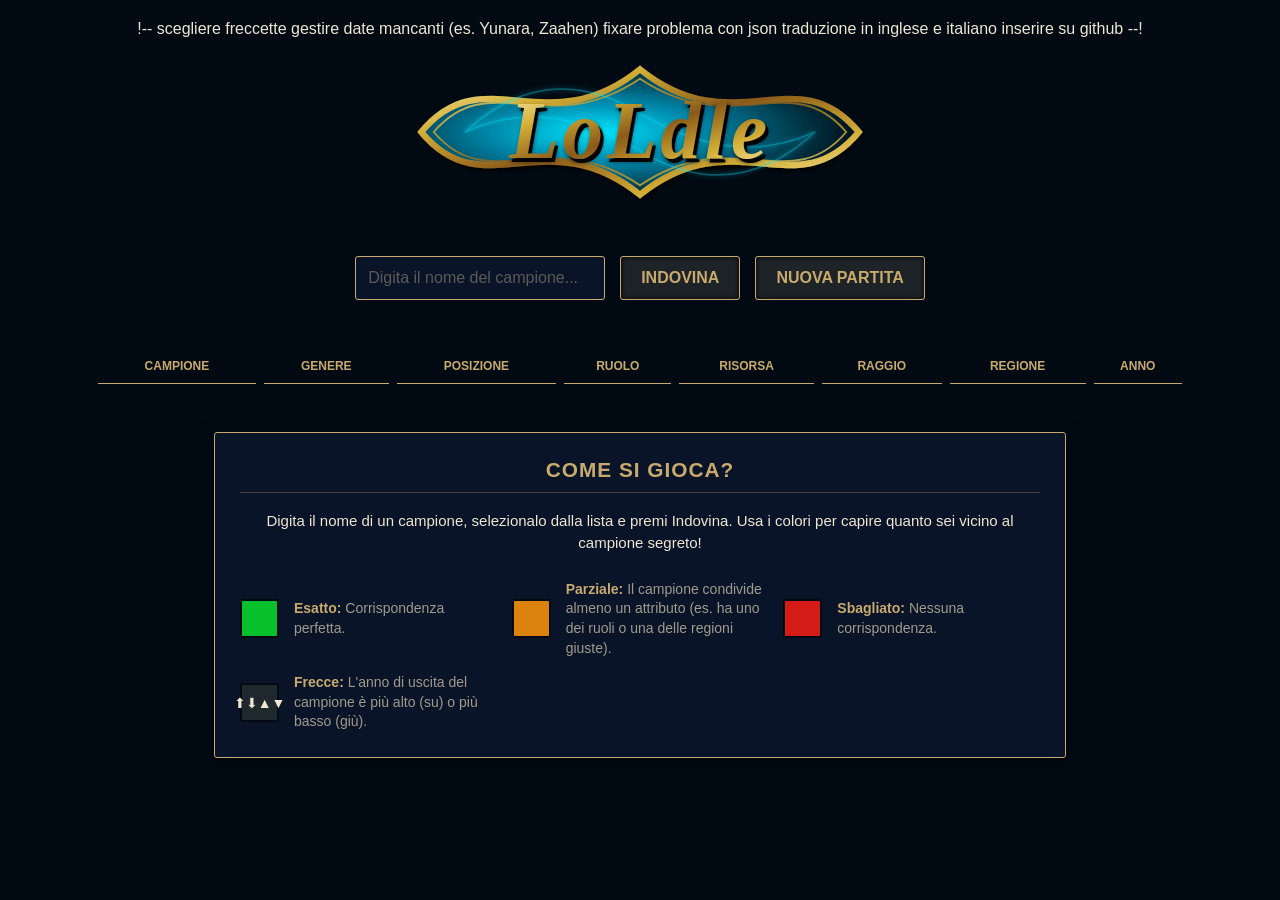
==== index.html @ afaae18d "Rename loldle.html to index.html" ====
!-- scegliere freccette
    gestire date mancanti (es. Yunara, Zaahen)
    fixare problema con json
    traduzione in inglese e italiano
    inserire su github
    --!
<!DOCTYPE html>
<html lang="it">
<head>
    <meta charset="UTF-8">
    <meta name="viewport" content="width=device-width, initial-scale=1.0">
    <title>LoLdle</title>
    <link rel="icon" type="image/png" href="https://i.pinimg.com/736x/d1/b1/1d/d1b11d5e4dbae547ac0d651476cec488.jpg">
    <style>
        /* Stile tema League of Legends / Loldle */
        body {
            background-color: #010a13;
            color: #f0e6d2;
            font-family: "Helvetica Neue", Helvetica, Arial, sans-serif;
            text-align: center;
            margin: 0;
            padding: 20px;
        }
        h1 {
            color: #c8aa6e;
            letter-spacing: 2px;
            font-size: 2.5em;
            margin-bottom: 5px;
            text-shadow: 0 0 10px rgba(200, 170, 110, 0.3);
        }
        p {
            color: #a09b8c;
        }
        .controls {
            margin: 30px 0;
            display: flex;
            justify-content: center;
            gap: 15px;
        }
        input {
            padding: 12px;
            font-size: 16px;
            border-radius: 3px;
            border: 1px solid #c8aa6e;
            background-color: #091428;
            color: #f0e6d2;
            outline: none;
            width: 250px;
        }
        input::placeholder {
            color: #5c5b57;
        }
        button {
            padding: 12px 20px;
            font-size: 16px;
            text-transform: uppercase;
            font-weight: bold;
            background-color: #1e2328;
            color: #c8aa6e;
            border: 1px solid #c8aa6e;
            border-radius: 3px;
            cursor: pointer;
            transition: all 0.2s ease-in-out;
            box-shadow: inset 0 0 5px #000000;
        }
        button:hover {
            background-color: #c8aa6e;
            color: #010a13;
            box-shadow: 0 0 10px #c8aa6e;
        }
        button:disabled {
            border-color: #333;
            color: #555;
            cursor: not-allowed;
            background-color: #111;
            box-shadow: none;
        }
        
        /* Tabella risultati */
        .table-container {
            overflow-x: auto;
            max-width: 1100px;
            margin: 0 auto;
        }
        table {
            width: 100%;
            border-collapse: separate;
            border-spacing: 8px;
            margin-top: 20px;
        }
        th {
            font-size: 12px;
            text-transform: uppercase;
            color: #c8aa6e;
            padding-bottom: 10px;
            border-bottom: 1px solid #c8aa6e;
        }
        td {
            width: 11%;
            padding: 10px 5px;
            text-align: center;
            font-weight: bold;
            font-size: 14px;
            background-color: #1e282d;
            border: 2px solid #010a13;
            border-radius: 5px;
            vertical-align: middle;
            transition: transform 0.3s ease;
            text-transform: capitalize;
        }
        
        /* Immagine Campione */
        .champ-cell {
            text-align: center;
            vertical-align: middle;
            padding: 8px; /* Riempie bene la cella */
        }
        .champ-icon {
            width: 65px;
            height: 65px;
            object-fit: cover;
            border: 2px solid rgba(255, 255, 255, 0.3);
            border-radius: 5px;
            display: block;
            margin: 0 auto; /* Centra l'immagine orizzontalmente */
        }
        
        /* Colori di Loldle */
        .correct { background-color: #08c02c; color: #010a13; border-color: #05e6b4; }
        .partial { background-color: #db830c; color: #010a13; border-color: #f7931a; }
        .incorrect { background-color: #d41b16; color: #fff; border-color: #ea4335; }
        
        /* Frecce Anno */
        .arrow-up::after { content: " ▲"; font-size: 0.9em; }
        .arrow-down::after { content: " ▼"; font-size: 0.9em; }
        /* Stile per il menu a tendina di ricerca */
        .search-container {
            position: relative;
            display: inline-block;
        }
        .autocomplete-items {
            position: absolute;
            border: 1px solid #c8aa6e;
            border-top: none;
            z-index: 99;
            top: 100%;
            left: 0;
            right: 0;
            background-color: #1a2128; /* Sfondo scuro simile alla foto */
            max-height: 250px;
            overflow-y: auto;
            border-radius: 0 0 3px 3px;
            box-shadow: 0 4px 8px rgba(0,0,0,0.5);
        }
        .autocomplete-items div {
            padding: 10px;
            cursor: pointer;
            border-bottom: 1px solid #2a333d;
            display: flex;
            align-items: center;
            gap: 15px;
            color: #f0e6d2;
            font-size: 16px;
            text-align: left;
        }
        .autocomplete-items div img {
            width: 40px;
            height: 40px;
            object-fit: cover;
            border: 1px solid #000;
        }
        /* Effetto hover e selezione con freccette */
        .autocomplete-items div:hover, .autocomplete-active {
            background-color: #2a333d;
            color: #c8aa6e;
        }
        /* Stile Guida e Legenda */
        .guide-container {
            max-width: 800px;
            margin: 40px auto 20px auto;
            padding: 25px;
            background-color: #091428; /* Stesso sfondo blu scuro della barra di ricerca */
            border: 1px solid #c8aa6e;
            border-radius: 3px;
            text-align: left;
            box-shadow: 0 4px 15px rgba(0,0,0,0.6);
        }
        .guide-container h2 {
            color: #c8aa6e;
            margin-top: 0;
            text-transform: uppercase;
            font-size: 1.3em;
            letter-spacing: 1px;
            text-align: center;
            border-bottom: 1px solid rgba(200, 170, 110, 0.3);
            padding-bottom: 10px;
        }
        .guide-container p {
            color: #f0e6d2;
            line-height: 1.5;
            text-align: center;
            margin-bottom: 25px;
            font-size: 15px;
        }
        .legend {
            display: grid;
            grid-template-columns: repeat(auto-fit, minmax(250px, 1fr)); /* Si adatta su PC e su Telefono in automatico */
            gap: 15px;
        }
        .legend-item {
            display: flex;
            align-items: center;
            gap: 15px;
        }
        .color-box {
            width: 35px;
            height: 35px;
            border-radius: 3px;
            border: 2px solid #010a13;
            flex-shrink: 0; /* Impedisce al quadratino di restringersi */
        }
        .arrow-box {
            width: 35px;
            height: 35px;
            display: flex;
            align-items: center;
            justify-content: center;
            background-color: #1e282d;
            border: 2px solid #010a13;
            border-radius: 3px;
            font-size: 14px;
            flex-shrink: 0;
        }
        .legend-item span {
            color: #a09b8c;
            font-size: 14px;
            line-height: 1.4;
        }
        .legend-item strong {
            color: #c8aa6e;
        }
        .victory-message {
            display: none; /* Nascosto di base */
            margin: 20px auto;
            animation: popIn 0.5s cubic-bezier(0.175, 0.885, 0.32, 1.275) forwards;
        }
        .victory-message h2 {
            color: #c8aa6e; /* Oro LoL */
            font-size: 2.5em;
            text-transform: uppercase;
            letter-spacing: 4px;
            margin: 0;
            text-shadow: 0 0 20px rgba(200, 170, 110, 0.8), 0 0 10px rgba(255, 255, 255, 0.5);
        }
        
        /* Animazione a comparsa */
        @keyframes popIn {
            0% { transform: scale(0.5); opacity: 0; }
            100% { transform: scale(1); opacity: 1; }
        }
    </style>
</head>
<body>
<img src="data:image/svg+xml,%3Csvg xmlns='http://www.w3.org/2000/svg' viewBox='0 0 800 300' width='100%25' height='100%25'%3E%3Cdefs%3E%3CradialGradient id='tealSwirl' cx='40%25' cy='50%25' r='60%25'%3E%3Cstop offset='0%25' stop-color='%2300e5ff' /%3E%3Cstop offset='40%25' stop-color='%230088aa' /%3E%3Cstop offset='80%25' stop-color='%23003344' /%3E%3Cstop offset='100%25' stop-color='%2300111a' /%3E%3C/radialGradient%3E%3ClinearGradient id='goldGradient' x1='0%25' y1='0%25' x2='100%25' y2='100%25'%3E%3Cstop offset='0%25' stop-color='%23fdf2b8' /%3E%3Cstop offset='25%25' stop-color='%23d4af37' /%3E%3Cstop offset='50%25' stop-color='%238a5a19' /%3E%3Cstop offset='75%25' stop-color='%23d4af37' /%3E%3Cstop offset='100%25' stop-color='%23fdf2b8' /%3E%3C/linearGradient%3E%3Cfilter id='glow'%3E%3CfeGaussianBlur stdDeviation='4' result='blur' /%3E%3CfeComposite in='SourceGraphic' in2='blur' operator='over' /%3E%3C/filter%3E%3Cfilter id='dropShadow' x='-10%25' y='-10%25' width='130%25' height='130%25'%3E%3CfeDropShadow dx='3' dy='5' stdDeviation='4' flood-color='%23000' flood-opacity='0.8'/%3E%3C/filter%3E%3C/defs%3E%3Cpath d='M 50,150 C 150,30 250,170 400,50 C 550,170 650,30 750,150 C 650,270 550,130 400,250 C 250,130 150,270 50,150 Z' fill='url(%23tealSwirl)' stroke='url(%23goldGradient)' stroke-width='10' filter='url(%23dropShadow)' /%3E%3Cpath d='M 70,150 C 160,45 250,165 400,65 C 550,165 640,45 730,150 C 640,255 550,135 400,235 C 250,135 160,255 70,150 Z' fill='none' stroke='url(%23goldGradient)' stroke-width='3' opacity='0.8' /%3E%3Cpath d='M 120,150 Q 250,90 400,180 T 680,150 Q 550,210 400,120 T 120,150 Z' fill='none' stroke='%2300e5ff' stroke-width='2.5' filter='url(%23glow)' opacity='0.4'/%3E%3Ctext x='50%25' y='54%25' dominant-baseline='middle' text-anchor='middle' font-family='Monotype Corsiva, Apple Chancery, Brush Script MT, cursive, serif' font-size='130' font-weight='bold' font-style='italic' letter-spacing='6' fill='%23000000' transform='translate(5, 6)'%3ELoLdle%3C/text%3E%3Ctext x='50%25' y='54%25' dominant-baseline='middle' text-anchor='middle' font-family='Monotype Corsiva, Apple Chancery, Brush Script MT, cursive, serif' font-size='130' font-weight='bold' font-style='italic' letter-spacing='6' fill='url(%23goldGradient)' filter='url(%23dropShadow)'%3ELoLdle%3C/text%3E%3C/svg%3E" alt="Loldle Logo" style="max-width: 500px; display: block; margin: 0 auto 20px auto;">
    <div id="victoryMessage" class="victory-message">
        <h2>Ce l'hai fatta!</h2>
    </div>
    <div class="controls">
        <div class="search-container">
            <input type="text" id="guessInput" placeholder="Digita il nome del campione..." autocomplete="off" disabled>
        </div>
        <button id="guessBtn" onclick="makeGuess()" disabled>Indovina</button>
        <button id="newGameBtn" onclick="startNewGame()" disabled>Nuova Partita</button>
    </div>

    <div class="table-container">
        <table id="resultsTable" style="display: none;">
            <thead>
                <tr>
                    <th>Campione</th>
                    <th>Genere</th>
                    <th>Posizione</th>
                    <th>Ruolo</th>
                    <th>Risorsa</th>
                    <th>Raggio</th>
                    <th>Regione</th>
                    <th>Anno</th>
                </tr>
            </thead>
            <tbody id="resultsBody">
                </tbody>
        </table>
    </div>
    <!-- ... Fine del div table-container ... -->
    </div>

    <!-- INIZIO GUIDA E LEGENDA -->
    <div class="guide-container">
        <h2>Come si gioca?</h2>
        <p>Digita il nome di un campione, selezionalo dalla lista e premi Indovina. Usa i colori per capire quanto sei vicino al campione segreto!</p>
        
        <div class="legend">
            <div class="legend-item">
                <div class="color-box correct"></div>
                <span><strong>Esatto:</strong> Corrispondenza perfetta.</span>
            </div>
            <div class="legend-item">
                <div class="color-box partial"></div>
                <span><strong>Parziale:</strong> Il campione condivide almeno un attributo (es. ha uno dei ruoli o una delle regioni giuste).</span>
            </div>
            <div class="legend-item">
                <div class="color-box incorrect"></div>
                <span><strong>Sbagliato:</strong> Nessuna corrispondenza.</span>
            </div>
            <div class="legend-item">
                <div class="arrow-box">⬆⬇▲▼</div>
                <span><strong>Frecce:</strong> L'anno di uscita del campione è più alto (su) o più basso (giù).</span>
            </div>
        </div>
    </div>
<script src="champions.js"></script>
    <script>
        // Il database JSON caricato
let rawChampionsData = []; // La lista ora parte vuota
        let champions = [];
        let targetChampion = null;
        let latestVersion = "14.10.1"; 
        let guessedChampions = [];

        async function initializeData() {
            try {
                // Manteniamo solo il recupero della versione da Riot (quello è HTTPS, quindi funziona)
                const versionRes = await fetch('https://ddragon.leagueoflegends.com/api/versions.json');
                const versions = await versionRes.json();
                latestVersion = versions[0];
            } catch (error) {
                console.warn("Errore API Riot, uso versione di base.", error);
            }

            // Normalizzo i dati... (tutto il resto del codice rimane identico)

            // Normalizzo i dati forniti per semplificare i confronti (divido le stringhe in array dove serve)
            champions = rawChampionsData.map(c => ({
                name: c.name,
                imageFull: c.image.full,
                gender: c.gender,
                lane: c.lane ? c.lane.split(',') : [],
                genre: c.genre ? c.genre.split(',') : [],
                resource: c.resource || "None",
                attackType: c.attackType,
                region: c.region,
                releaseDate: c.releaseDate || 2025 // Gestisco l'assenza di date (es. Yunara, Zaahen)
            }));

            // Abilito i pulsanti
            document.getElementById('resultsTable').style.display = 'table';
            document.getElementById('guessInput').disabled = false;
            document.getElementById('guessBtn').disabled = false;
            document.getElementById('newGameBtn').disabled = false;

            startNewGame();
        }

        // 2. Nuova partita
        function startNewGame() {
            if (champions.length === 0) return;

            const randomIndex = Math.floor(Math.random() * champions.length);
            targetChampion = champions[randomIndex];
            console.log(targetChampion); // Per test
            
            document.getElementById('resultsBody').innerHTML = '';
            document.getElementById('guessInput').value = '';
            guessedChampions = [];
            // Nasconde la scritta di vittoria e riabilita i comandi
            document.getElementById('victoryMessage').style.display = 'none';
            document.getElementById('guessInput').disabled = false;
            document.getElementById('guessBtn').disabled = false;
                    }

        // 3. Logica di confronto per gli array (es. Ruolo: Mage, Support)
        function checkArrayMatch(guessArr, targetArr) {
            if (!guessArr || !targetArr) return 'incorrect';
            const isExactMatch = guessArr.length === targetArr.length && guessArr.every(val => targetArr.includes(val));
            if (isExactMatch) return 'correct';
            
            const isPartialMatch = guessArr.some(val => targetArr.includes(val));
            if (isPartialMatch) return 'partial';

            return 'incorrect';
        }

        // 4. Invio Tentativo
        function makeGuess() {
            const guessName = document.getElementById('guessInput').value;
            // Trova il campione nel database generale
            const guessObj = champions.find(c => c.name.toLowerCase() === guessName.toLowerCase());

            // 1. Se il campione non esiste (scritto male o inesistente) o è già stato giocato, non fa nulla e si ferma
            if (!guessObj || guessedChampions.includes(guessObj.name)) {
                return; 
            }

            guessedChampions.push(guessObj.name);
            const tbody = document.getElementById('resultsBody');
            const tr = document.createElement('tr');

            // 1. CAMPIONE (Solo Immagine)
            const imgCell = document.createElement('td');
            imgCell.className = guessObj.name === targetChampion.name ? 'correct champ-cell' : 'incorrect champ-cell';
            const imgUrl = `https://ddragon.leagueoflegends.com/cdn/${latestVersion}/img/champion/${guessObj.imageFull}`;
            imgCell.innerHTML = `<img src="${imgUrl}" class="champ-icon" alt="${guessObj.name}" title="${guessObj.name}">`;
            tr.appendChild(imgCell);
            
            // 2. GENERE
            tr.appendChild(createCell(guessObj.gender, guessObj.gender === targetChampion.gender ? 'correct' : 'incorrect'));
            
            // 3. POSIZIONE (Array)
            tr.appendChild(createCell(guessObj.lane.join(", "), checkArrayMatch(guessObj.lane, targetChampion.lane)));
            
            // 4. RUOLO (Array)
            tr.appendChild(createCell(guessObj.genre.join(", "), checkArrayMatch(guessObj.genre, targetChampion.genre)));
            
            // 5. RISORSA
            tr.appendChild(createCell(guessObj.resource, guessObj.resource === targetChampion.resource ? 'correct' : 'incorrect'));
            
            // 6. RAGGIO (Attack Type)
            tr.appendChild(createCell(guessObj.attackType, guessObj.attackType === targetChampion.attackType ? 'correct' : 'incorrect'));
            
            // 7. REGIONE
            tr.appendChild(createCell(guessObj.region, guessObj.region === targetChampion.region ? 'correct' : 'incorrect'));
            
            // 8. ANNO (Con Frecce)
            let yearClass = 'incorrect';
            let yearText = guessObj.releaseDate === 2025 ? "Nuovo" : guessObj.releaseDate; // Zaahen/Yunara
            const targetYear = targetChampion.releaseDate === 2025 ? 2025 : targetChampion.releaseDate;

            if (guessObj.releaseDate === targetChampion.releaseDate) {
                yearClass = 'correct';
            } else if (guessObj.releaseDate < targetYear) {
                yearClass += ' arrow-up';
            } else {
                yearClass += ' arrow-down';
            }
            tr.appendChild(createCell(yearText, yearClass));

            // Aggiungo in cima
            tbody.insertBefore(tr, tbody.firstChild);
            document.getElementById('guessInput').value = '';

            // Vittoria
            if (guessObj.name === targetChampion.name) {
                // Mostra la scritta animata
                document.getElementById('victoryMessage').style.display = 'block';
                // Blocca la barra di ricerca e il pulsante Indovina
                document.getElementById('guessInput').disabled = true;
                document.getElementById('guessBtn').disabled = true;
            }
        }

        function createCell(text, className) {
            const td = document.createElement('td');
            td.textContent = text || "-";
            td.className = className;
            return td;
        }

        // Esegue i permessi di rete e inizializza
        window.onload = initializeData;
        
        // NUOVO SISTEMA DI RICERCA CON IMMAGINI E TASTIERA
        const guessInput = document.getElementById('guessInput');
        let currentFocus = -1;

        guessInput.addEventListener("input", function(e) {
            let a, b, i, val = this.value;
            closeAllLists();
            if (!val) { return false; }
            currentFocus = -1;

            a = document.createElement("DIV");
            a.setAttribute("id", this.id + "autocomplete-list");
            a.setAttribute("class", "autocomplete-items");
            this.parentNode.appendChild(a);

            // Trova i campioni (cerca sia per inizio nome che all'interno del nome)
            let matches = champions.filter(c => 
                c.name.toLowerCase().startsWith(val.toLowerCase()) && 
                !guessedChampions.includes(c.name)
            );            
            // Ordina: prima quelli che iniziano esattamente con la lettera digitata
            matches.sort((x, y) => {
                let xStarts = x.name.toLowerCase().startsWith(val.toLowerCase()) ? -1 : 1;
                let yStarts = y.name.toLowerCase().startsWith(val.toLowerCase()) ? -1 : 1;
                return xStarts - yStarts;
            });

            for (i = 0; i < matches.length; i++) {
                b = document.createElement("DIV");
                const imgUrl = `https://ddragon.leagueoflegends.com/cdn/${latestVersion}/img/champion/${matches[i].imageFull}`;
                
                b.innerHTML = `<img src="${imgUrl}" alt="${matches[i].name}"><span>${matches[i].name}</span>`;
                b.innerHTML += `<input type='hidden' value="${matches[i].name}">`;
                
                // Se clicchi su un campione della lista, indovina automaticamente
                b.addEventListener("click", function(e) {
                    guessInput.value = this.getElementsByTagName("input")[0].value;
                    closeAllLists();
                    makeGuess(); 
                });
                a.appendChild(b);
            }

            // Evidenzia in automatico il primo della lista (per l'invio rapido)
            if (matches.length > 0) {
                currentFocus = 0;
                addActive(a.getElementsByTagName("div"));
            }
        });

        // Gestione delle freccette e del tasto Invio
        guessInput.addEventListener("keydown", function(e) {
            let x = document.getElementById(this.id + "autocomplete-list");
            if (x) x = x.getElementsByTagName("div");
            
            if (e.key === "ArrowDown") {
                currentFocus++;
                addActive(x);
            } else if (e.key === "ArrowUp") {
                currentFocus--;
                addActive(x);
            } else if (e.key === "Enter") {
                e.preventDefault(); 
                if (currentFocus > -1 && x) {
                    x[currentFocus].click(); // Seleziona quello evidenziato
                } else if (guessInput.value) {
                    makeGuess(); // Se non c'è lista ma hai scritto qualcosa
                }
            }
        });

        function addActive(x) {
            if (!x) return false;
            removeActive(x);
            if (currentFocus >= x.length) currentFocus = 0;
            if (currentFocus < 0) currentFocus = (x.length - 1);
            x[currentFocus].classList.add("autocomplete-active");
            x[currentFocus].scrollIntoView({ block: "nearest" });
        }
        function removeActive(x) {
            for (let i = 0; i < x.length; i++) {
                x[i].classList.remove("autocomplete-active");
            }
        }
        function closeAllLists(elmnt) {
            let x = document.getElementsByClassName("autocomplete-items");
            for (let i = 0; i < x.length; i++) {
                if (elmnt != x[i] && elmnt != guessInput) {
                    x[i].parentNode.removeChild(x[i]);
                }
            }
        }
        document.addEventListener("click", function (e) {
            closeAllLists(e.target);
        });
    </script>
</body>
</html>
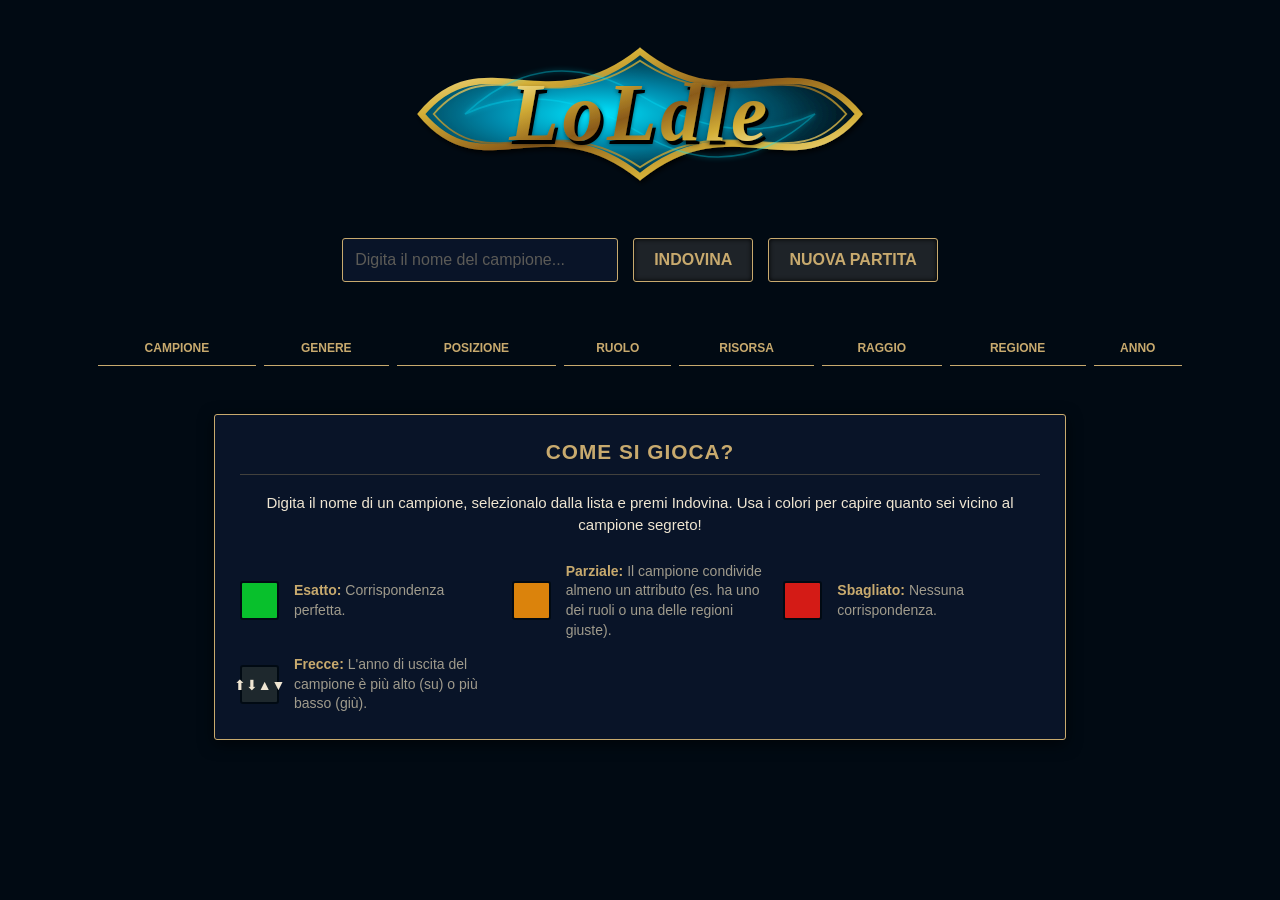
==== commit 0326652d: "Update index.html" ====
--- a/index.html
+++ b/index.html
@@ -1,9 +1,9 @@
-!-- scegliere freccette
+<!-- scegliere freccette
     gestire date mancanti (es. Yunara, Zaahen)
     fixare problema con json
     traduzione in inglese e italiano
     inserire su github
-    --!
+    -->
 <!DOCTYPE html>
 <html lang="it">
 <head>
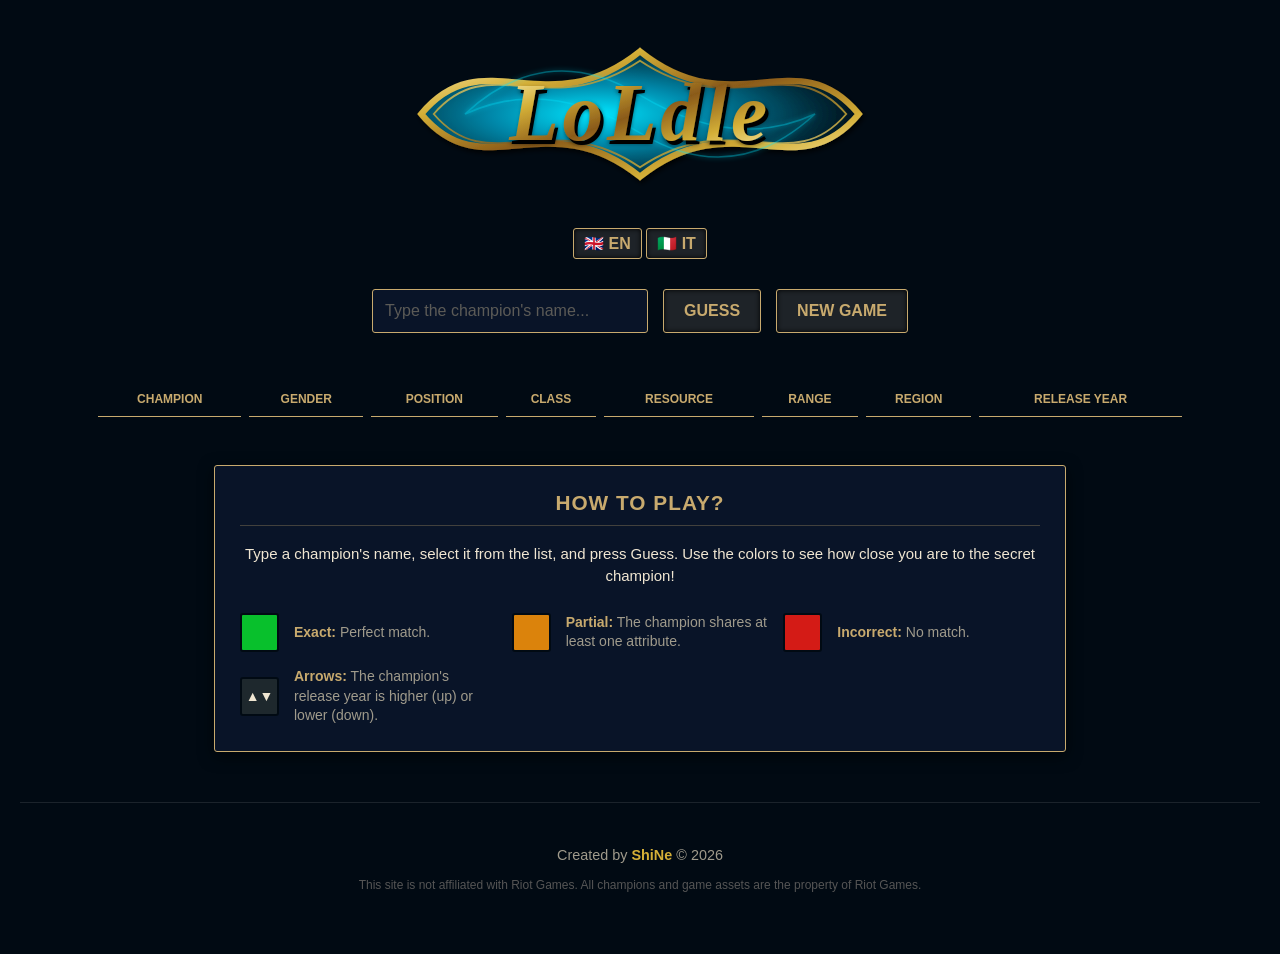
==== commit 386c774c: "Add files via upload" ====
--- a/index.html
+++ b/index.html
@@ -1,568 +1,84 @@
-<!-- scegliere freccette
-    gestire date mancanti (es. Yunara, Zaahen)
-    fixare problema con json
-    traduzione in inglese e italiano
-    inserire su github
-    -->
 <!DOCTYPE html>
-<html lang="it">
+<html lang="en">
+
 <head>
     <meta charset="UTF-8">
     <meta name="viewport" content="width=device-width, initial-scale=1.0">
     <title>LoLdle</title>
-    <link rel="icon" type="image/png" href="https://i.pinimg.com/736x/d1/b1/1d/d1b11d5e4dbae547ac0d651476cec488.jpg">
-    <style>
-        /* Stile tema League of Legends / Loldle */
-        body {
-            background-color: #010a13;
-            color: #f0e6d2;
-            font-family: "Helvetica Neue", Helvetica, Arial, sans-serif;
-            text-align: center;
-            margin: 0;
-            padding: 20px;
-        }
-        h1 {
-            color: #c8aa6e;
-            letter-spacing: 2px;
-            font-size: 2.5em;
-            margin-bottom: 5px;
-            text-shadow: 0 0 10px rgba(200, 170, 110, 0.3);
-        }
-        p {
-            color: #a09b8c;
-        }
-        .controls {
-            margin: 30px 0;
-            display: flex;
-            justify-content: center;
-            gap: 15px;
-        }
-        input {
-            padding: 12px;
-            font-size: 16px;
-            border-radius: 3px;
-            border: 1px solid #c8aa6e;
-            background-color: #091428;
-            color: #f0e6d2;
-            outline: none;
-            width: 250px;
-        }
-        input::placeholder {
-            color: #5c5b57;
-        }
-        button {
-            padding: 12px 20px;
-            font-size: 16px;
-            text-transform: uppercase;
-            font-weight: bold;
-            background-color: #1e2328;
-            color: #c8aa6e;
-            border: 1px solid #c8aa6e;
-            border-radius: 3px;
-            cursor: pointer;
-            transition: all 0.2s ease-in-out;
-            box-shadow: inset 0 0 5px #000000;
-        }
-        button:hover {
-            background-color: #c8aa6e;
-            color: #010a13;
-            box-shadow: 0 0 10px #c8aa6e;
-        }
-        button:disabled {
-            border-color: #333;
-            color: #555;
-            cursor: not-allowed;
-            background-color: #111;
-            box-shadow: none;
-        }
-        
-        /* Tabella risultati */
-        .table-container {
-            overflow-x: auto;
-            max-width: 1100px;
-            margin: 0 auto;
-        }
-        table {
-            width: 100%;
-            border-collapse: separate;
-            border-spacing: 8px;
-            margin-top: 20px;
-        }
-        th {
-            font-size: 12px;
-            text-transform: uppercase;
-            color: #c8aa6e;
-            padding-bottom: 10px;
-            border-bottom: 1px solid #c8aa6e;
-        }
-        td {
-            width: 11%;
-            padding: 10px 5px;
-            text-align: center;
-            font-weight: bold;
-            font-size: 14px;
-            background-color: #1e282d;
-            border: 2px solid #010a13;
-            border-radius: 5px;
-            vertical-align: middle;
-            transition: transform 0.3s ease;
-            text-transform: capitalize;
-        }
-        
-        /* Immagine Campione */
-        .champ-cell {
-            text-align: center;
-            vertical-align: middle;
-            padding: 8px; /* Riempie bene la cella */
-        }
-        .champ-icon {
-            width: 65px;
-            height: 65px;
-            object-fit: cover;
-            border: 2px solid rgba(255, 255, 255, 0.3);
-            border-radius: 5px;
-            display: block;
-            margin: 0 auto; /* Centra l'immagine orizzontalmente */
-        }
-        
-        /* Colori di Loldle */
-        .correct { background-color: #08c02c; color: #010a13; border-color: #05e6b4; }
-        .partial { background-color: #db830c; color: #010a13; border-color: #f7931a; }
-        .incorrect { background-color: #d41b16; color: #fff; border-color: #ea4335; }
-        
-        /* Frecce Anno */
-        .arrow-up::after { content: " ▲"; font-size: 0.9em; }
-        .arrow-down::after { content: " ▼"; font-size: 0.9em; }
-        /* Stile per il menu a tendina di ricerca */
-        .search-container {
-            position: relative;
-            display: inline-block;
-        }
-        .autocomplete-items {
-            position: absolute;
-            border: 1px solid #c8aa6e;
-            border-top: none;
-            z-index: 99;
-            top: 100%;
-            left: 0;
-            right: 0;
-            background-color: #1a2128; /* Sfondo scuro simile alla foto */
-            max-height: 250px;
-            overflow-y: auto;
-            border-radius: 0 0 3px 3px;
-            box-shadow: 0 4px 8px rgba(0,0,0,0.5);
-        }
-        .autocomplete-items div {
-            padding: 10px;
-            cursor: pointer;
-            border-bottom: 1px solid #2a333d;
-            display: flex;
-            align-items: center;
-            gap: 15px;
-            color: #f0e6d2;
-            font-size: 16px;
-            text-align: left;
-        }
-        .autocomplete-items div img {
-            width: 40px;
-            height: 40px;
-            object-fit: cover;
-            border: 1px solid #000;
-        }
-        /* Effetto hover e selezione con freccette */
-        .autocomplete-items div:hover, .autocomplete-active {
-            background-color: #2a333d;
-            color: #c8aa6e;
-        }
-        /* Stile Guida e Legenda */
-        .guide-container {
-            max-width: 800px;
-            margin: 40px auto 20px auto;
-            padding: 25px;
-            background-color: #091428; /* Stesso sfondo blu scuro della barra di ricerca */
-            border: 1px solid #c8aa6e;
-            border-radius: 3px;
-            text-align: left;
-            box-shadow: 0 4px 15px rgba(0,0,0,0.6);
-        }
-        .guide-container h2 {
-            color: #c8aa6e;
-            margin-top: 0;
-            text-transform: uppercase;
-            font-size: 1.3em;
-            letter-spacing: 1px;
-            text-align: center;
-            border-bottom: 1px solid rgba(200, 170, 110, 0.3);
-            padding-bottom: 10px;
-        }
-        .guide-container p {
-            color: #f0e6d2;
-            line-height: 1.5;
-            text-align: center;
-            margin-bottom: 25px;
-            font-size: 15px;
-        }
-        .legend {
-            display: grid;
-            grid-template-columns: repeat(auto-fit, minmax(250px, 1fr)); /* Si adatta su PC e su Telefono in automatico */
-            gap: 15px;
-        }
-        .legend-item {
-            display: flex;
-            align-items: center;
-            gap: 15px;
-        }
-        .color-box {
-            width: 35px;
-            height: 35px;
-            border-radius: 3px;
-            border: 2px solid #010a13;
-            flex-shrink: 0; /* Impedisce al quadratino di restringersi */
-        }
-        .arrow-box {
-            width: 35px;
-            height: 35px;
-            display: flex;
-            align-items: center;
-            justify-content: center;
-            background-color: #1e282d;
-            border: 2px solid #010a13;
-            border-radius: 3px;
-            font-size: 14px;
-            flex-shrink: 0;
-        }
-        .legend-item span {
-            color: #a09b8c;
-            font-size: 14px;
-            line-height: 1.4;
-        }
-        .legend-item strong {
-            color: #c8aa6e;
-        }
-        .victory-message {
-            display: none; /* Nascosto di base */
-            margin: 20px auto;
-            animation: popIn 0.5s cubic-bezier(0.175, 0.885, 0.32, 1.275) forwards;
-        }
-        .victory-message h2 {
-            color: #c8aa6e; /* Oro LoL */
-            font-size: 2.5em;
-            text-transform: uppercase;
-            letter-spacing: 4px;
-            margin: 0;
-            text-shadow: 0 0 20px rgba(200, 170, 110, 0.8), 0 0 10px rgba(255, 255, 255, 0.5);
-        }
-        
-        /* Animazione a comparsa */
-        @keyframes popIn {
-            0% { transform: scale(0.5); opacity: 0; }
-            100% { transform: scale(1); opacity: 1; }
-        }
-    </style>
+    <link rel="icon" type="image/png" href="images/lol_logo.jpg">
+    <link rel="stylesheet" href="css/core.css">
 </head>
+
 <body>
-<img src="data:image/svg+xml,%3Csvg xmlns='http://www.w3.org/2000/svg' viewBox='0 0 800 300' width='100%25' height='100%25'%3E%3Cdefs%3E%3CradialGradient id='tealSwirl' cx='40%25' cy='50%25' r='60%25'%3E%3Cstop offset='0%25' stop-color='%2300e5ff' /%3E%3Cstop offset='40%25' stop-color='%230088aa' /%3E%3Cstop offset='80%25' stop-color='%23003344' /%3E%3Cstop offset='100%25' stop-color='%2300111a' /%3E%3C/radialGradient%3E%3ClinearGradient id='goldGradient' x1='0%25' y1='0%25' x2='100%25' y2='100%25'%3E%3Cstop offset='0%25' stop-color='%23fdf2b8' /%3E%3Cstop offset='25%25' stop-color='%23d4af37' /%3E%3Cstop offset='50%25' stop-color='%238a5a19' /%3E%3Cstop offset='75%25' stop-color='%23d4af37' /%3E%3Cstop offset='100%25' stop-color='%23fdf2b8' /%3E%3C/linearGradient%3E%3Cfilter id='glow'%3E%3CfeGaussianBlur stdDeviation='4' result='blur' /%3E%3CfeComposite in='SourceGraphic' in2='blur' operator='over' /%3E%3C/filter%3E%3Cfilter id='dropShadow' x='-10%25' y='-10%25' width='130%25' height='130%25'%3E%3CfeDropShadow dx='3' dy='5' stdDeviation='4' flood-color='%23000' flood-opacity='0.8'/%3E%3C/filter%3E%3C/defs%3E%3Cpath d='M 50,150 C 150,30 250,170 400,50 C 550,170 650,30 750,150 C 650,270 550,130 400,250 C 250,130 150,270 50,150 Z' fill='url(%23tealSwirl)' stroke='url(%23goldGradient)' stroke-width='10' filter='url(%23dropShadow)' /%3E%3Cpath d='M 70,150 C 160,45 250,165 400,65 C 550,165 640,45 730,150 C 640,255 550,135 400,235 C 250,135 160,255 70,150 Z' fill='none' stroke='url(%23goldGradient)' stroke-width='3' opacity='0.8' /%3E%3Cpath d='M 120,150 Q 250,90 400,180 T 680,150 Q 550,210 400,120 T 120,150 Z' fill='none' stroke='%2300e5ff' stroke-width='2.5' filter='url(%23glow)' opacity='0.4'/%3E%3Ctext x='50%25' y='54%25' dominant-baseline='middle' text-anchor='middle' font-family='Monotype Corsiva, Apple Chancery, Brush Script MT, cursive, serif' font-size='130' font-weight='bold' font-style='italic' letter-spacing='6' fill='%23000000' transform='translate(5, 6)'%3ELoLdle%3C/text%3E%3Ctext x='50%25' y='54%25' dominant-baseline='middle' text-anchor='middle' font-family='Monotype Corsiva, Apple Chancery, Brush Script MT, cursive, serif' font-size='130' font-weight='bold' font-style='italic' letter-spacing='6' fill='url(%23goldGradient)' filter='url(%23dropShadow)'%3ELoLdle%3C/text%3E%3C/svg%3E" alt="Loldle Logo" style="max-width: 500px; display: block; margin: 0 auto 20px auto;">
+    <img src="data:image/svg+xml,%3Csvg xmlns='http://www.w3.org/2000/svg' viewBox='0 0 800 300' width='100%25' height='100%25'%3E%3Cdefs%3E%3CradialGradient id='tealSwirl' cx='40%25' cy='50%25' r='60%25'%3E%3Cstop offset='0%25' stop-color='%2300e5ff' /%3E%3Cstop offset='40%25' stop-color='%230088aa' /%3E%3Cstop offset='80%25' stop-color='%23003344' /%3E%3Cstop offset='100%25' stop-color='%2300111a' /%3E%3C/radialGradient%3E%3ClinearGradient id='goldGradient' x1='0%25' y1='0%25' x2='100%25' y2='100%25'%3E%3Cstop offset='0%25' stop-color='%23fdf2b8' /%3E%3Cstop offset='25%25' stop-color='%23d4af37' /%3E%3Cstop offset='50%25' stop-color='%238a5a19' /%3E%3Cstop offset='75%25' stop-color='%23d4af37' /%3E%3Cstop offset='100%25' stop-color='%23fdf2b8' /%3E%3C/linearGradient%3E%3Cfilter id='glow'%3E%3CfeGaussianBlur stdDeviation='4' result='blur' /%3E%3CfeComposite in='SourceGraphic' in2='blur' operator='over' /%3E%3C/filter%3E%3Cfilter id='dropShadow' x='-10%25' y='-10%25' width='130%25' height='130%25'%3E%3CfeDropShadow dx='3' dy='5' stdDeviation='4' flood-color='%23000' flood-opacity='0.8'/%3E%3C/filter%3E%3C/defs%3E%3Cpath d='M 50,150 C 150,30 250,170 400,50 C 550,170 650,30 750,150 C 650,270 550,130 400,250 C 250,130 150,270 50,150 Z' fill='url(%23tealSwirl)' stroke='url(%23goldGradient)' stroke-width='10' filter='url(%23dropShadow)' /%3E%3Cpath d='M 70,150 C 160,45 250,165 400,65 C 550,165 640,45 730,150 C 640,255 550,135 400,235 C 250,135 160,255 70,150 Z' fill='none' stroke='url(%23goldGradient)' stroke-width='3' opacity='0.8' /%3E%3Cpath d='M 120,150 Q 250,90 400,180 T 680,150 Q 550,210 400,120 T 120,150 Z' fill='none' stroke='%2300e5ff' stroke-width='2.5' filter='url(%23glow)' opacity='0.4'/%3E%3Ctext x='50%25' y='54%25' dominant-baseline='middle' text-anchor='middle' font-family='Monotype Corsiva, Apple Chancery, Brush Script MT, cursive, serif' font-size='130' font-weight='bold' font-style='italic' letter-spacing='6' fill='%23000000' transform='translate(5, 6)'%3ELoLdle%3C/text%3E%3Ctext x='50%25' y='54%25' dominant-baseline='middle' text-anchor='middle' font-family='Monotype Corsiva, Apple Chancery, Brush Script MT, cursive, serif' font-size='130' font-weight='bold' font-style='italic' letter-spacing='6' fill='url(%23goldGradient)' filter='url(%23dropShadow)'%3ELoLdle%3C/text%3E%3C/svg%3E" alt="Loldle Logo" style="max-width: 500px; display: block; margin: 0 auto 20px auto;">
+    
+    <div style="text-align: center; margin-bottom: 20px;">
+        <button onclick="setLanguage('en')" style="padding: 5px 10px; cursor: pointer;">🇬🇧 EN</button>
+        <button onclick="setLanguage('it')" style="padding: 5px 10px; cursor: pointer;">🇮🇹 IT</button>
+    </div>
+
     <div id="victoryMessage" class="victory-message">
-        <h2>Ce l'hai fatta!</h2>
+        <h2 id="t-victory">You Did It!</h2>
     </div>
+    
     <div class="controls">
         <div class="search-container">
-            <input type="text" id="guessInput" placeholder="Digita il nome del campione..." autocomplete="off" disabled>
+            <input type="text" id="guessInput" placeholder="Type the champion's name..." autocomplete="off" disabled>
         </div>
-        <button id="guessBtn" onclick="makeGuess()" disabled>Indovina</button>
-        <button id="newGameBtn" onclick="startNewGame()" disabled>Nuova Partita</button>
+        <button id="guessBtn" onclick="makeGuess()" disabled>Guess</button>
+        <button id="newGameBtn" onclick="startNewGame()" disabled>New Game</button>
     </div>
 
     <div class="table-container">
         <table id="resultsTable" style="display: none;">
             <thead>
                 <tr>
-                    <th>Campione</th>
-                    <th>Genere</th>
-                    <th>Posizione</th>
-                    <th>Ruolo</th>
-                    <th>Risorsa</th>
-                    <th>Raggio</th>
-                    <th>Regione</th>
-                    <th>Anno</th>
+                    <th id="th-champ">Champion</th>
+                    <th id="th-gender">Gender</th>
+                    <th id="th-pos">Position</th>
+                    <th id="th-class">Class</th>
+                    <th id="th-res">Resource</th>
+                    <th id="th-range">Range</th>
+                    <th id="th-reg">Region</th>
+                    <th id="th-year">Release Year</th>
                 </tr>
             </thead>
             <tbody id="resultsBody">
-                </tbody>
+            </tbody>
         </table>
     </div>
-    <!-- ... Fine del div table-container ... -->
-    </div>
 
-    <!-- INIZIO GUIDA E LEGENDA -->
     <div class="guide-container">
-        <h2>Come si gioca?</h2>
-        <p>Digita il nome di un campione, selezionalo dalla lista e premi Indovina. Usa i colori per capire quanto sei vicino al campione segreto!</p>
-        
+        <h2 id="t-guide-title">How to play?</h2>
+        <p id="t-guide-desc">Type a champion's name, select it from the list, and press Guess. Use the colors to see how close you are to the secret champion!</p>
+
         <div class="legend">
             <div class="legend-item">
                 <div class="color-box correct"></div>
-                <span><strong>Esatto:</strong> Corrispondenza perfetta.</span>
+                <span id="t-leg-exact"><strong>Exact:</strong> Perfect match.</span>
             </div>
             <div class="legend-item">
                 <div class="color-box partial"></div>
-                <span><strong>Parziale:</strong> Il campione condivide almeno un attributo (es. ha uno dei ruoli o una delle regioni giuste).</span>
+                <span id="t-leg-partial"><strong>Partial:</strong> The champion shares at least one attribute.</span>
             </div>
             <div class="legend-item">
                 <div class="color-box incorrect"></div>
-                <span><strong>Sbagliato:</strong> Nessuna corrispondenza.</span>
+                <span id="t-leg-wrong"><strong>Incorrect:</strong> No match.</span>
             </div>
             <div class="legend-item">
-                <div class="arrow-box">⬆⬇▲▼</div>
-                <span><strong>Frecce:</strong> L'anno di uscita del campione è più alto (su) o più basso (giù).</span>
+                <div class="arrow-box">▲▼</div>
+                <span id="t-leg-arrows"><strong>Arrows:</strong> The champion's release year is higher (up) or lower (down).</span>
             </div>
         </div>
     </div>
-<script src="champions.js"></script>
-    <script>
-        // Il database JSON caricato
-let rawChampionsData = []; // La lista ora parte vuota
-        let champions = [];
-        let targetChampion = null;
-        let latestVersion = "14.10.1"; 
-        let guessedChampions = [];
 
-        async function initializeData() {
-            try {
-                // Manteniamo solo il recupero della versione da Riot (quello è HTTPS, quindi funziona)
-                const versionRes = await fetch('https://ddragon.leagueoflegends.com/api/versions.json');
-                const versions = await versionRes.json();
-                latestVersion = versions[0];
-            } catch (error) {
-                console.warn("Errore API Riot, uso versione di base.", error);
-            }
+    <footer>
+        <p>Created by <strong>ShiNe</strong> &copy; 2026</p>
+        <p class="disclaimer">
+            This site is not affiliated with Riot Games. All champions and game assets are the property of Riot Games.
+        </p>
+    </footer>
 
-            // Normalizzo i dati... (tutto il resto del codice rimane identico)
-
-            // Normalizzo i dati forniti per semplificare i confronti (divido le stringhe in array dove serve)
-            champions = rawChampionsData.map(c => ({
-                name: c.name,
-                imageFull: c.image.full,
-                gender: c.gender,
-                lane: c.lane ? c.lane.split(',') : [],
-                genre: c.genre ? c.genre.split(',') : [],
-                resource: c.resource || "None",
-                attackType: c.attackType,
-                region: c.region,
-                releaseDate: c.releaseDate || 2025 // Gestisco l'assenza di date (es. Yunara, Zaahen)
-            }));
-
-            // Abilito i pulsanti
-            document.getElementById('resultsTable').style.display = 'table';
-            document.getElementById('guessInput').disabled = false;
-            document.getElementById('guessBtn').disabled = false;
-            document.getElementById('newGameBtn').disabled = false;
-
-            startNewGame();
-        }
-
-        // 2. Nuova partita
-        function startNewGame() {
-            if (champions.length === 0) return;
-
-            const randomIndex = Math.floor(Math.random() * champions.length);
-            targetChampion = champions[randomIndex];
-            console.log(targetChampion); // Per test
-            
-            document.getElementById('resultsBody').innerHTML = '';
-            document.getElementById('guessInput').value = '';
-            guessedChampions = [];
-            // Nasconde la scritta di vittoria e riabilita i comandi
-            document.getElementById('victoryMessage').style.display = 'none';
-            document.getElementById('guessInput').disabled = false;
-            document.getElementById('guessBtn').disabled = false;
-                    }
-
-        // 3. Logica di confronto per gli array (es. Ruolo: Mage, Support)
-        function checkArrayMatch(guessArr, targetArr) {
-            if (!guessArr || !targetArr) return 'incorrect';
-            const isExactMatch = guessArr.length === targetArr.length && guessArr.every(val => targetArr.includes(val));
-            if (isExactMatch) return 'correct';
-            
-            const isPartialMatch = guessArr.some(val => targetArr.includes(val));
-            if (isPartialMatch) return 'partial';
-
-            return 'incorrect';
-        }
-
-        // 4. Invio Tentativo
-        function makeGuess() {
-            const guessName = document.getElementById('guessInput').value;
-            // Trova il campione nel database generale
-            const guessObj = champions.find(c => c.name.toLowerCase() === guessName.toLowerCase());
-
-            // 1. Se il campione non esiste (scritto male o inesistente) o è già stato giocato, non fa nulla e si ferma
-            if (!guessObj || guessedChampions.includes(guessObj.name)) {
-                return; 
-            }
-
-            guessedChampions.push(guessObj.name);
-            const tbody = document.getElementById('resultsBody');
-            const tr = document.createElement('tr');
-
-            // 1. CAMPIONE (Solo Immagine)
-            const imgCell = document.createElement('td');
-            imgCell.className = guessObj.name === targetChampion.name ? 'correct champ-cell' : 'incorrect champ-cell';
-            const imgUrl = `https://ddragon.leagueoflegends.com/cdn/${latestVersion}/img/champion/${guessObj.imageFull}`;
-            imgCell.innerHTML = `<img src="${imgUrl}" class="champ-icon" alt="${guessObj.name}" title="${guessObj.name}">`;
-            tr.appendChild(imgCell);
-            
-            // 2. GENERE
-            tr.appendChild(createCell(guessObj.gender, guessObj.gender === targetChampion.gender ? 'correct' : 'incorrect'));
-            
-            // 3. POSIZIONE (Array)
-            tr.appendChild(createCell(guessObj.lane.join(", "), checkArrayMatch(guessObj.lane, targetChampion.lane)));
-            
-            // 4. RUOLO (Array)
-            tr.appendChild(createCell(guessObj.genre.join(", "), checkArrayMatch(guessObj.genre, targetChampion.genre)));
-            
-            // 5. RISORSA
-            tr.appendChild(createCell(guessObj.resource, guessObj.resource === targetChampion.resource ? 'correct' : 'incorrect'));
-            
-            // 6. RAGGIO (Attack Type)
-            tr.appendChild(createCell(guessObj.attackType, guessObj.attackType === targetChampion.attackType ? 'correct' : 'incorrect'));
-            
-            // 7. REGIONE
-            tr.appendChild(createCell(guessObj.region, guessObj.region === targetChampion.region ? 'correct' : 'incorrect'));
-            
-            // 8. ANNO (Con Frecce)
-            let yearClass = 'incorrect';
-            let yearText = guessObj.releaseDate === 2025 ? "Nuovo" : guessObj.releaseDate; // Zaahen/Yunara
-            const targetYear = targetChampion.releaseDate === 2025 ? 2025 : targetChampion.releaseDate;
-
-            if (guessObj.releaseDate === targetChampion.releaseDate) {
-                yearClass = 'correct';
-            } else if (guessObj.releaseDate < targetYear) {
-                yearClass += ' arrow-up';
-            } else {
-                yearClass += ' arrow-down';
-            }
-            tr.appendChild(createCell(yearText, yearClass));
-
-            // Aggiungo in cima
-            tbody.insertBefore(tr, tbody.firstChild);
-            document.getElementById('guessInput').value = '';
-
-            // Vittoria
-            if (guessObj.name === targetChampion.name) {
-                // Mostra la scritta animata
-                document.getElementById('victoryMessage').style.display = 'block';
-                // Blocca la barra di ricerca e il pulsante Indovina
-                document.getElementById('guessInput').disabled = true;
-                document.getElementById('guessBtn').disabled = true;
-            }
-        }
-
-        function createCell(text, className) {
-            const td = document.createElement('td');
-            td.textContent = text || "-";
-            td.className = className;
-            return td;
-        }
-
-        // Esegue i permessi di rete e inizializza
-        window.onload = initializeData;
-        
-        // NUOVO SISTEMA DI RICERCA CON IMMAGINI E TASTIERA
-        const guessInput = document.getElementById('guessInput');
-        let currentFocus = -1;
-
-        guessInput.addEventListener("input", function(e) {
-            let a, b, i, val = this.value;
-            closeAllLists();
-            if (!val) { return false; }
-            currentFocus = -1;
-
-            a = document.createElement("DIV");
-            a.setAttribute("id", this.id + "autocomplete-list");
-            a.setAttribute("class", "autocomplete-items");
-            this.parentNode.appendChild(a);
-
-            // Trova i campioni (cerca sia per inizio nome che all'interno del nome)
-            let matches = champions.filter(c => 
-                c.name.toLowerCase().startsWith(val.toLowerCase()) && 
-                !guessedChampions.includes(c.name)
-            );            
-            // Ordina: prima quelli che iniziano esattamente con la lettera digitata
-            matches.sort((x, y) => {
-                let xStarts = x.name.toLowerCase().startsWith(val.toLowerCase()) ? -1 : 1;
-                let yStarts = y.name.toLowerCase().startsWith(val.toLowerCase()) ? -1 : 1;
-                return xStarts - yStarts;
-            });
-
-            for (i = 0; i < matches.length; i++) {
-                b = document.createElement("DIV");
-                const imgUrl = `https://ddragon.leagueoflegends.com/cdn/${latestVersion}/img/champion/${matches[i].imageFull}`;
-                
-                b.innerHTML = `<img src="${imgUrl}" alt="${matches[i].name}"><span>${matches[i].name}</span>`;
-                b.innerHTML += `<input type='hidden' value="${matches[i].name}">`;
-                
-                // Se clicchi su un campione della lista, indovina automaticamente
-                b.addEventListener("click", function(e) {
-                    guessInput.value = this.getElementsByTagName("input")[0].value;
-                    closeAllLists();
-                    makeGuess(); 
-                });
-                a.appendChild(b);
-            }
-
-            // Evidenzia in automatico il primo della lista (per l'invio rapido)
-            if (matches.length > 0) {
-                currentFocus = 0;
-                addActive(a.getElementsByTagName("div"));
-            }
-        });
-
-        // Gestione delle freccette e del tasto Invio
-        guessInput.addEventListener("keydown", function(e) {
-            let x = document.getElementById(this.id + "autocomplete-list");
-            if (x) x = x.getElementsByTagName("div");
-            
-            if (e.key === "ArrowDown") {
-                currentFocus++;
-                addActive(x);
-            } else if (e.key === "ArrowUp") {
-                currentFocus--;
-                addActive(x);
-            } else if (e.key === "Enter") {
-                e.preventDefault(); 
-                if (currentFocus > -1 && x) {
-                    x[currentFocus].click(); // Seleziona quello evidenziato
-                } else if (guessInput.value) {
-                    makeGuess(); // Se non c'è lista ma hai scritto qualcosa
-                }
-            }
-        });
-
-        function addActive(x) {
-            if (!x) return false;
-            removeActive(x);
-            if (currentFocus >= x.length) currentFocus = 0;
-            if (currentFocus < 0) currentFocus = (x.length - 1);
-            x[currentFocus].classList.add("autocomplete-active");
-            x[currentFocus].scrollIntoView({ block: "nearest" });
-        }
-        function removeActive(x) {
-            for (let i = 0; i < x.length; i++) {
-                x[i].classList.remove("autocomplete-active");
-            }
-        }
-        function closeAllLists(elmnt) {
-            let x = document.getElementsByClassName("autocomplete-items");
-            for (let i = 0; i < x.length; i++) {
-                if (elmnt != x[i] && elmnt != guessInput) {
-                    x[i].parentNode.removeChild(x[i]);
-                }
-            }
-        }
-        document.addEventListener("click", function (e) {
-            closeAllLists(e.target);
-        });
-    </script>
+    <script src="js/classic.js"></script>
 </body>
-</html>
+</html>
--- a/css/core.css
+++ b/css/core.css
@@ -0,0 +1,411 @@
+/* ==========================================================================
+   GLOBAL STYLES & TYPOGRAPHY
+   ========================================================================== */
+body {
+    background-color: #010a13;
+    color: #f0e6d2;
+    font-family: "Helvetica Neue", Helvetica, Arial, sans-serif;
+    text-align: center;
+    margin: 0;
+    padding: 20px;
+}
+
+h1 {
+    color: #c8aa6e;
+    letter-spacing: 2px;
+    font-size: 2.5em;
+    margin-bottom: 5px;
+    text-shadow: 0 0 10px rgba(200, 170, 110, 0.3);
+}
+
+p {
+    color: #a09b8c;
+}
+
+/* ==========================================================================
+   GAME CONTROLS (Inputs & Buttons)
+   ========================================================================== */
+.controls {
+    margin: 30px 0;
+    display: flex;
+    justify-content: center;
+    gap: 15px;
+}
+
+input {
+    padding: 12px;
+    font-size: 16px;
+    border-radius: 3px;
+    border: 1px solid #c8aa6e;
+    background-color: #091428;
+    color: #f0e6d2;
+    outline: none;
+    width: 250px;
+}
+
+input::placeholder {
+    color: #5c5b57;
+}
+
+button {
+    padding: 12px 20px;
+    font-size: 16px;
+    text-transform: uppercase;
+    font-weight: bold;
+    background-color: #1e2328;
+    color: #c8aa6e;
+    border: 1px solid #c8aa6e;
+    border-radius: 3px;
+    cursor: pointer;
+    transition: all 0.2s ease-in-out;
+    box-shadow: inset 0 0 5px #000000;
+}
+
+button:hover {
+    background-color: #c8aa6e;
+    color: #010a13;
+    box-shadow: 0 0 10px #c8aa6e;
+}
+
+button:disabled {
+    border-color: #333;
+    color: #555;
+    cursor: not-allowed;
+    background-color: #111;
+    box-shadow: none;
+}
+
+/* ==========================================================================
+   RESULTS TABLE
+   ========================================================================== */
+.table-container {
+    overflow-x: auto;
+    max-width: 1100px;
+    margin: 0 auto;
+}
+
+table {
+    width: 100%;
+    border-collapse: separate;
+    border-spacing: 8px;
+    margin-top: 20px;
+}
+
+th {
+    font-size: 12px;
+    text-transform: uppercase;
+    color: #c8aa6e;
+    padding-bottom: 10px;
+    border-bottom: 1px solid #c8aa6e;
+}
+
+td {
+    width: 11%;
+    padding: 10px 5px;
+    text-align: center;
+    font-weight: bold;
+    font-size: 14px;
+    background-color: #1e282d;
+    border: 2px solid #010a13;
+    border-radius: 5px;
+    vertical-align: middle;
+    transition: transform 0.3s ease;
+    text-transform: capitalize;
+}
+
+/* Champion Image Cell */
+.champ-cell {
+    text-align: center;
+    vertical-align: middle;
+    padding: 8px;
+}
+
+.champ-icon {
+    width: 65px;
+    height: 65px;
+    object-fit: cover;
+    border: 2px solid rgba(255, 255, 255, 0.3);
+    border-radius: 5px;
+    display: block;
+    margin: 0 auto;
+}
+
+/* LoLdle Colors */
+.correct {
+    background-color: #08c02c;
+    color: #010a13;
+    border-color: #05e6b4;
+}
+
+.partial {
+    background-color: #db830c;
+    color: #010a13;
+    border-color: #f7931a;
+}
+
+.incorrect {
+    background-color: #d41b16;
+    color: #fff;
+    border-color: #ea4335;
+}
+
+/* Year Arrows */
+.arrow-up::after {
+    content: " ▲";
+    font-size: 0.9em;
+}
+
+.arrow-down::after {
+    content: " ▼";
+    font-size: 0.9em;
+}
+
+/* ==========================================================================
+   AUTOCOMPLETE DROPDOWN STYLES
+   ========================================================================== */
+.search-container {
+    position: relative;
+    display: inline-block;
+}
+
+.autocomplete-items {
+    position: absolute;
+    border: 1px solid #c8aa6e;
+    border-top: none;
+    z-index: 99;
+    top: 100%;
+    left: 0;
+    right: 0;
+    background-color: #1a2128;
+    max-height: 250px;
+    overflow-y: auto;
+    border-radius: 0 0 3px 3px;
+    box-shadow: 0 4px 8px rgba(0, 0, 0, 0.5);
+}
+
+.autocomplete-items div {
+    padding: 10px;
+    cursor: pointer;
+    border-bottom: 1px solid #2a333d;
+    display: flex;
+    align-items: center;
+    gap: 15px;
+    color: #f0e6d2;
+    font-size: 16px;
+    text-align: left;
+}
+
+.autocomplete-items div img {
+    width: 40px;
+    height: 40px;
+    object-fit: cover;
+    border: 1px solid #000;
+}
+
+/* Hover and keyboard selection effects */
+.autocomplete-items div:hover,
+.autocomplete-active {
+    background-color: #2a333d;
+    color: #c8aa6e;
+}
+
+/* ==========================================================================
+   GUIDE & LEGEND
+   ========================================================================== */
+.guide-container {
+    max-width: 800px;
+    margin: 40px auto 20px auto;
+    padding: 25px;
+    background-color: #091428;
+    border: 1px solid #c8aa6e;
+    border-radius: 3px;
+    text-align: left;
+    box-shadow: 0 4px 15px rgba(0, 0, 0, 0.6);
+}
+
+.guide-container h2 {
+    color: #c8aa6e;
+    margin-top: 0;
+    text-transform: uppercase;
+    font-size: 1.3em;
+    letter-spacing: 1px;
+    text-align: center;
+    border-bottom: 1px solid rgba(200, 170, 110, 0.3);
+    padding-bottom: 10px;
+}
+
+.guide-container p {
+    color: #f0e6d2;
+    line-height: 1.5;
+    text-align: center;
+    margin-bottom: 25px;
+    font-size: 15px;
+}
+
+.legend {
+    display: grid;
+    grid-template-columns: repeat(auto-fit, minmax(250px, 1fr));
+    gap: 15px;
+}
+
+.legend-item {
+    display: flex;
+    align-items: center;
+    gap: 15px;
+}
+
+.color-box {
+    width: 35px;
+    height: 35px;
+    border-radius: 3px;
+    border: 2px solid #010a13;
+    flex-shrink: 0;
+}
+
+.arrow-box {
+    width: 35px;
+    height: 35px;
+    display: flex;
+    align-items: center;
+    justify-content: center;
+    background-color: #1e282d;
+    border: 2px solid #010a13;
+    border-radius: 3px;
+    font-size: 14px;
+    flex-shrink: 0;
+}
+
+.legend-item span {
+    color: #a09b8c;
+    font-size: 14px;
+    line-height: 1.4;
+}
+
+.legend-item strong {
+    color: #c8aa6e;
+}
+
+/* ==========================================================================
+   ANIMATIONS & EFFECTS
+   ========================================================================== */
+.victory-message {
+    display: none;
+    margin: 20px auto;
+    animation: popIn 0.5s cubic-bezier(0.175, 0.885, 0.32, 1.275) forwards;
+}
+
+.victory-message h2 {
+    color: #c8aa6e;
+    font-size: 2.5em;
+    text-transform: uppercase;
+    letter-spacing: 4px;
+    margin: 0;
+    text-shadow: 0 0 20px rgba(200, 170, 110, 0.8), 0 0 10px rgba(255, 255, 255, 0.5);
+}
+
+/* Pop-in Animation */
+@keyframes popIn {
+    0% {
+        transform: scale(0.5);
+        opacity: 0;
+    }
+    100% {
+        transform: scale(1);
+        opacity: 1;
+    }
+}
+
+/* ==========================================================================
+   RESPONSIVE STYLES (MEDIA QUERIES)
+   ========================================================================== */
+/* Activates on screens smaller than 768px (smartphones and small tablets) */
+@media screen and (max-width: 768px) {
+    
+    /* 1. Smaller logo and headings */
+    svg[alt="Loldle Logo"] {
+        max-width: 280px !important;
+        margin-bottom: 10px !important;
+    }
+
+    h2 {
+        font-size: 1.5rem;
+    }
+
+    /* 2. Vertically stacked game controls */
+    .controls {
+        flex-direction: column;
+        gap: 10px;
+        width: 100%;
+        padding: 0 15px;
+        box-sizing: border-box;
+    }
+
+    .search-container, #guessInput {
+        width: 100% !important;
+    }
+
+    #guessBtn, #newGameBtn {
+        width: 100%;
+        padding: 12px;
+    }
+
+    /* 3. TABLE TRICK: enables horizontal scrolling */
+    .table-container {
+        width: 100%;
+        overflow-x: auto;
+        -webkit-overflow-scrolling: touch; 
+        margin-top: 15px;
+        padding: 0 5px;
+        box-sizing: border-box;
+    }
+
+    /* 4. Shrink cells and text for better visibility */
+    table {
+        min-width: 600px;
+    }
+
+    th, td {
+        padding: 6px 4px !important;
+        font-size: 12px !important; 
+    }
+
+    /* 5. Slightly smaller champion icons */
+    .champ-icon {
+        width: 40px !important;
+        height: 40px !important;
+    }
+
+    /* 6. Guide and legend adjustments */
+    .guide-container {
+        margin: 20px 15px;
+        padding: 15px;
+    }
+
+    .legend {
+        grid-template-columns: 1fr;
+        gap: 10px;
+    }
+}
+
+/* ==========================================================================
+   FOOTER (COPYRIGHT)
+   ========================================================================== */
+footer {
+    text-align: center;
+    padding: 30px 15px;
+    margin-top: 50px;
+    border-top: 1px solid rgba(255, 255, 255, 0.1); 
+    color: #888; 
+    font-size: 0.9rem;
+    font-family: Arial, sans-serif;
+}
+
+footer strong {
+    color: #d4af37; 
+}
+
+footer .disclaimer {
+    font-size: 0.75rem;
+    margin-top: 5px;
+    color: #555;
+}
